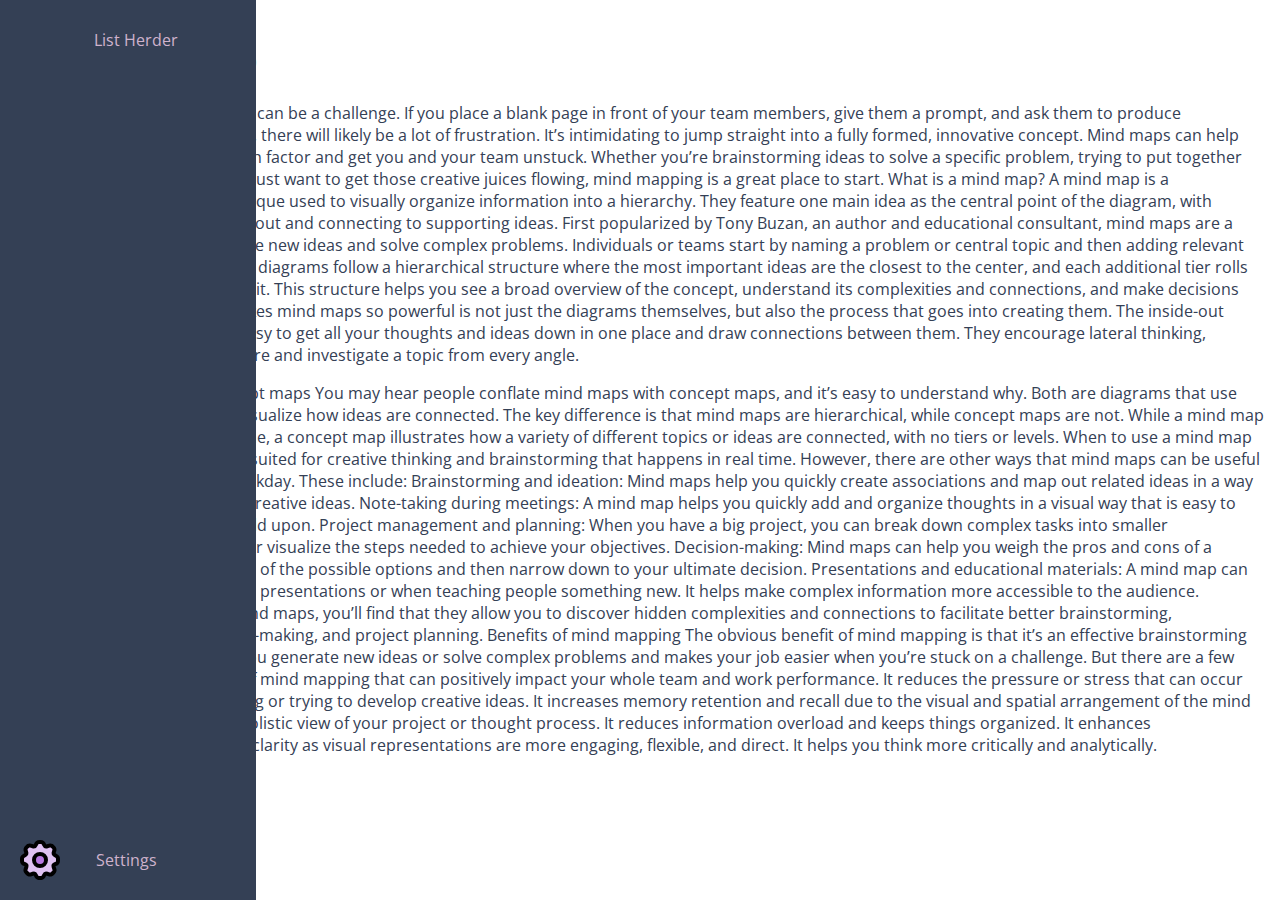
==== pages/tasks.html @ b0b8c1f2 "made navbar, starting initial navbar icon css" ====
<!DOCTYPE html>
<html lang="en">
	<head>
		<link rel="stylesheet" href="../styles/main.css">
		<link rel="stylesheet" href="../styles/tasks.css">
		<link
		    href="https://fonts.googleapis.com/css?family=Open+Sans:300,400,700&display=swap"
		        rel="stylesheet"
			  />
		<meta charset="UTF-8">
		<meta name="viewport"
	content="width=device-width, initial-scale=1.0">
		<title>To Do App</title>
	</head>
	<body>
		<nav class="navbar">
			<ul class="navbar-nav">
				<li class="logo">
					<a href="#" class="nav-link">
						<span class="link-text">List Herder</span>
					</a>
				</li>
				<li class="nav-item">
					<a href="#" class="nav-link">
						<svg viewBox="0 0 24 24" fill="none" xmlns="http://www.w3.org/2000/svg">


							<path class="colored"d="M12.9046 3.06005C12.6988 3 12.4659 3 12 3C11.5341 3 11.3012 3 11.0954 3.06005C10.7942 3.14794 10.5281 3.32808 10.3346 3.57511C10.2024 3.74388 10.1159 3.96016 9.94291 4.39272C9.69419 5.01452 9.00393 5.33471 8.36857 5.123L7.79779 4.93281C7.3929 4.79785 7.19045 4.73036 6.99196 4.7188C6.70039 4.70181 6.4102 4.77032 6.15701 4.9159C5.98465 5.01501 5.83376 5.16591 5.53197 5.4677C5.21122 5.78845 5.05084 5.94882 4.94896 6.13189C4.79927 6.40084 4.73595 6.70934 4.76759 7.01551C4.78912 7.2239 4.87335 7.43449 5.04182 7.85566C5.30565 8.51523 5.05184 9.26878 4.44272 9.63433L4.16521 9.80087C3.74031 10.0558 3.52786 10.1833 3.37354 10.3588C3.23698 10.5141 3.13401 10.696 3.07109 10.893C3 11.1156 3 11.3658 3 11.8663C3 12.4589 3 12.7551 3.09462 13.0088C3.17823 13.2329 3.31422 13.4337 3.49124 13.5946C3.69158 13.7766 3.96395 13.8856 4.50866 14.1035C5.06534 14.3261 5.35196 14.9441 5.16236 15.5129L4.94721 16.1584C4.79819 16.6054 4.72367 16.829 4.7169 17.0486C4.70875 17.3127 4.77049 17.5742 4.89587 17.8067C5.00015 18.0002 5.16678 18.1668 5.5 18.5C5.83323 18.8332 5.99985 18.9998 6.19325 19.1041C6.4258 19.2295 6.68733 19.2913 6.9514 19.2831C7.17102 19.2763 7.39456 19.2018 7.84164 19.0528L8.36862 18.8771C9.00393 18.6654 9.6942 18.9855 9.94291 19.6073C10.1159 20.0398 10.2024 20.2561 10.3346 20.4249C10.5281 20.6719 10.7942 20.8521 11.0954 20.94C11.3012 21 11.5341 21 12 21C12.4659 21 12.6988 21 12.9046 20.94C13.2058 20.8521 13.4719 20.6719 13.6654 20.4249C13.7976 20.2561 13.8841 20.0398 14.0571 19.6073C14.3058 18.9855 14.9961 18.6654 15.6313 18.8773L16.1579 19.0529C16.605 19.2019 16.8286 19.2764 17.0482 19.2832C17.3123 19.2913 17.5738 19.2296 17.8063 19.1042C17.9997 18.9999 18.1664 18.8333 18.4996 18.5001C18.8328 18.1669 18.9994 18.0002 19.1037 17.8068C19.2291 17.5743 19.2908 17.3127 19.2827 17.0487C19.2759 16.8291 19.2014 16.6055 19.0524 16.1584L18.8374 15.5134C18.6477 14.9444 18.9344 14.3262 19.4913 14.1035C20.036 13.8856 20.3084 13.7766 20.5088 13.5946C20.6858 13.4337 20.8218 13.2329 20.9054 13.0088C21 12.7551 21 12.4589 21 11.8663C21 11.3658 21 11.1156 20.9289 10.893C20.866 10.696 20.763 10.5141 20.6265 10.3588C20.4721 10.1833 20.2597 10.0558 19.8348 9.80087L19.5569 9.63416C18.9478 9.26867 18.6939 8.51514 18.9578 7.85558C19.1262 7.43443 19.2105 7.22383 19.232 7.01543C19.2636 6.70926 19.2003 6.40077 19.0506 6.13181C18.9487 5.94875 18.7884 5.78837 18.4676 5.46762C18.1658 5.16584 18.0149 5.01494 17.8426 4.91583C17.5894 4.77024 17.2992 4.70174 17.0076 4.71872C16.8091 4.73029 16.6067 4.79777 16.2018 4.93273L15.6314 5.12287C14.9961 5.33464 14.3058 5.0145 14.0571 4.39272C13.8841 3.96016 13.7976 3.74388 13.6654 3.57511C13.4719 3.32808 13.2058 3.14794 12.9046 3.06005Z" stroke="#000000" stroke-width="2" stroke-linecap="round" stroke-linejoin="round"/>
							<path class="inner" d="M15 12C15 13.6569 13.6569 15 12 15C10.3431 15 9 13.6569 9 12C9 10.3431 10.3431 9 12 9C13.6569 9 15 10.3431 15 12Z" stroke="#000000" stroke-width="2" stroke-linecap="round" stroke-linejoin="round"/>
												</svg></svg>
						<span class="link-text">Settings</span>
					</a>
				</li>
			</ul>
		</nav>
		<main>
			<h1>To Do App</h1>
			<p>Producing new ideas can be a challenge. If you place a blank page in front of your team members, give them a prompt, and ask them to produce something awesome, there will likely be a lot of frustration. It’s intimidating to jump straight into a fully formed, innovative concept. 


			Mind maps can help ease that intimidation factor and get you and your team unstuck. Whether you’re brainstorming ideas to solve a specific problem, trying to put together big-picture plans, or just want to get those creative juices flowing, mind mapping is a great place to start.


			What is a mind map?
			A mind map is a brainstorming technique used to visually organize information into a hierarchy. They feature one main idea as the central point of the diagram, with subtopics branching out and connecting to supporting ideas. First popularized by Tony Buzan, an author and educational consultant, mind maps are a visual way to generate new ideas and solve complex problems. Individuals or teams start by naming a problem or central topic and then adding relevant subtopics.


			Mind map diagrams follow a hierarchical structure where the most important ideas are the closest to the center, and each additional tier rolls up to the one before it. This structure helps you see a broad overview of the concept, understand its complexities and connections, and make decisions effectively.

			What makes mind maps so powerful is not just the diagrams themselves, but also the process that goes into creating them. The inside-out structure makes it easy to get all your thoughts and ideas down in one place and draw connections between them. They encourage lateral thinking, pushing you to explore and investigate a topic from every angle.</p>
			<p>Mind maps vs concept maps
			You may hear people conflate mind maps with concept maps, and it’s easy to understand why. Both are diagrams that use nodes and links to visualize how ideas are connected. The key difference is that mind maps are hierarchical, while concept maps are not. 

			While a mind map has one central theme, a concept map illustrates how a variety of different topics or ideas are connected, with no tiers or levels.


			When to use a mind map 
			Mind maps are best suited for creative thinking and brainstorming that happens in real time. However, there are other ways that mind maps can be useful throughout your workday. These include:  


			Brainstorming and ideation: Mind maps help you quickly create associations and map out related ideas in a way that can spark new, creative ideas. 
			Note-taking during meetings: A mind map helps you quickly add and organize thoughts in a visual way that is easy to refer back to and build upon. 
			Project management and planning: When you have a big project, you can break down complex tasks into smaller components to better visualize the steps needed to achieve your objectives.

			Decision-making: Mind maps can help you weigh the pros and cons of a decision or lay out all of the possible options and then narrow down to your ultimate decision.  
			Presentations and educational materials: A mind map can be a visual aid during presentations or when teaching people something new. It helps make complex information more accessible to the audience.
			However you use mind maps, you’ll find that they allow you to discover hidden complexities and connections to facilitate better brainstorming, exploration, decision-making, and project planning.


			Benefits of mind mapping 
			The obvious benefit of mind mapping is that it’s an effective brainstorming technique. It helps you generate new ideas or solve complex problems and makes your job easier when you’re stuck on a challenge. But there are a few additional benefits of mind mapping that can positively impact your whole team and work performance.


			It reduces the pressure or stress that can occur when problem-solving or trying to develop creative ideas.  
			It increases memory retention and recall due to the visual and spatial arrangement of the mind map. 
			It gives you a holistic view of your project or thought process. 
			It reduces information overload and keeps things organized. 
			It enhances communication and clarity as visual representations are more engaging, flexible, and direct. 
			It helps you think more critically and analytically.</p>
			<div class="SideBar">Sidebar
				<div class="Profile">Profile</div>
				<div class="Task Container"></div>
			</div>

			<div class="Task Sandbox">Task Sandbox</div>
		</main>
	</body>
</html>
---- styles/main.css ----
/* main.css */
:root {
	--primary-color: #DFC2F2;  
	--secondary-color: #CFB3CD;
	--font-size: 16px;
	--white-mode-primary-color: #344055; 
	--white-mode-secondary-color: #888098;
	--accent-color: #266DD3;
	font-family: 'Open Sans';
}

body {
	font-size: var(--font-size);
	color: var(--white-mode-primary-color);
}

body::-webkit-scrollbar{
	width: 1rem;
}

body::-webkit-scrollbar-track{
	background: var(--white-mode-secondary-color);
}

body::-webkit-scrollbar-thumb{
	background: var(--accent-color); 
}
---- styles/tasks.css ----
:root {
	--bg-primary: #344055;
	--bg-secondary: #CFB3CD;
	--text-color: #CFB3CD;
}
body {
	margin: 0;
	padding: 0;
}

main {
	margin-left: 5rem;
	padding: 1rem;
}

.navbar{
	width: 5rem;
	height: 100vh;
	position: fixed;
	background-color: var(--bg-primary);
	transition: 200ms ease;
}

.navbar-nav {
	list-style: none;
	padding: 0;
	margin: 0;
	display: flex;
	flex-direction: column;
	align-items: center;
	height: 100%;
}
.nav-item{
	width: 100%;
}

.nav-item:last-child {
	margin-top: auto;
}

.nav-link {
	display: flex;
	align-items: center;
	height: 5rem;
	text-decoration: none;
	transition: var(--transition-speed);
	color: var(--text-color);
}
.nav-link:hover .colored {
	filter: grayscale(0%) opacity(1);
	fill: #B878E2;

}

.link-text {
	display: none;
	margin-left: 1rem;
}

.nav-link svg{
	min-width: 2rem;
	width: 3rem;
	margin: 0 1rem;
}


.inner{
	opacity: 1;
	fill: #B878E2;
}
.colored {
	opacity: 1;
	fill: #DFC2F2;
}

.navbar:hover {
	width: 16rem;
}

.navbar:hover .link-text {
	display: block;
}
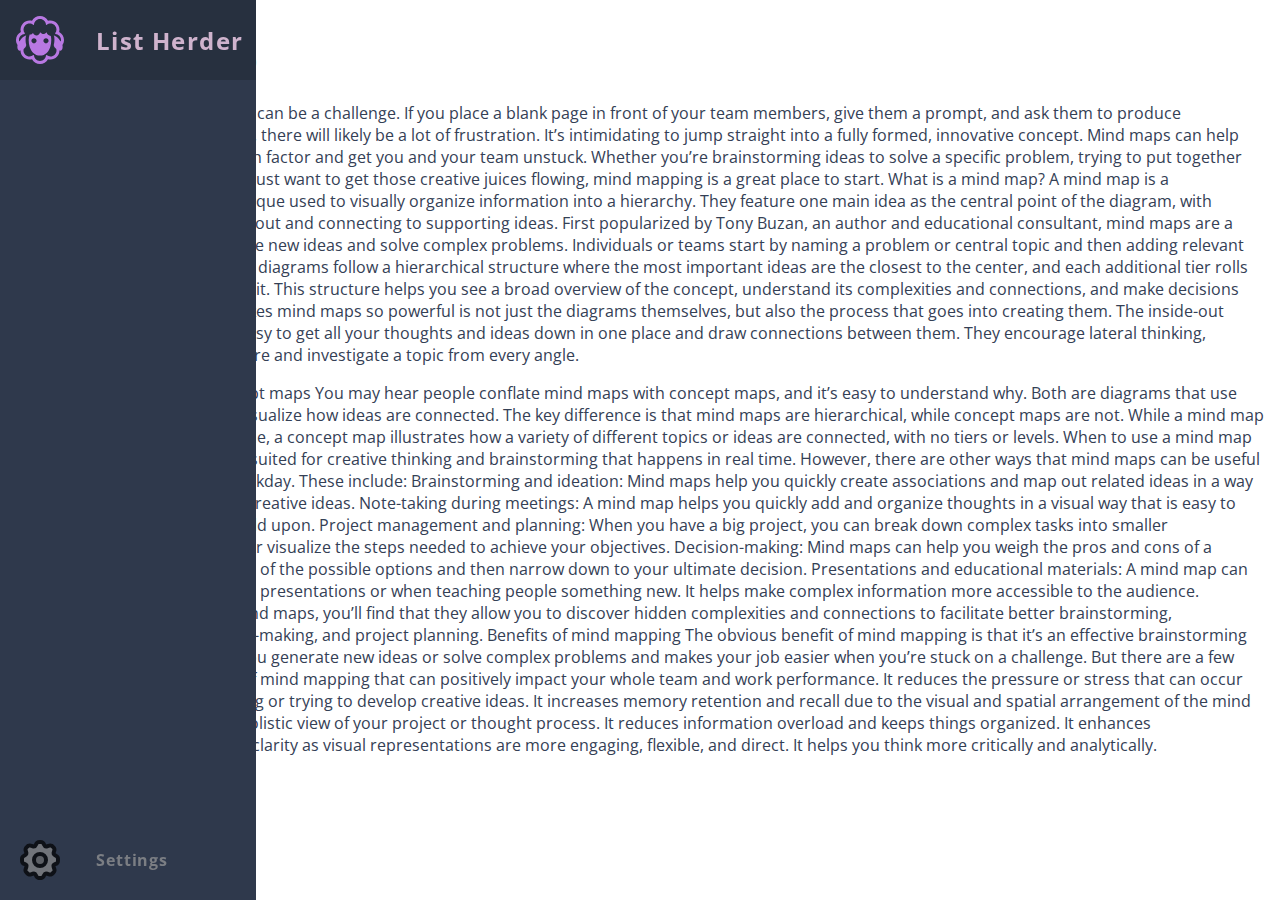
==== commit 66730a68: "Finished navbar skeleton" ====
--- a/pages/tasks.html
+++ b/pages/tasks.html
@@ -17,6 +17,7 @@
 			<ul class="navbar-nav">
 				<li class="logo">
 					<a href="#" class="nav-link">
+						<svg fill="#000000" viewBox="0 0 512 512" xmlns="http://www.w3.org/2000/svg"><path class="colored" d="M16.44 309.74c-2.44 11.52-2.82 21.72-1.14 30.61 2.57 13.13 9.94 29.4 25.12 29.08 1.13-.03 5.08-.63 7.58-1.43 0 26.51 10.75 50.51 28.12 67.88 24.77 24.77 61.13 34.06 94.65 24.34C187.28 491.97 220.02 512 256 512c35.98 0 68.72-20.03 85.23-51.78 33.52 9.72 69.88.43 94.65-24.34C453.25 418.51 464 394.51 464 368c2.5.8 6.45 1.4 7.58 1.43 15.18.32 22.55-15.95 25.12-29.08 1.68-8.89 1.3-19.09-1.14-30.61C506.33 293.83 512 275.21 512 256c0-35.98-20.03-68.72-51.78-85.23 9.71-33.52.44-69.87-24.34-94.65-24.77-24.78-61.12-34.05-94.65-24.34C324.72 20.03 291.97 0 256 0c-35.97 0-68.72 20.03-85.23 51.78-33.53-9.71-69.88-.44-94.65 24.34-24.78 24.78-34.05 61.13-24.34 94.65C20.03 187.28 0 220.02 0 256c0 19.21 5.67 37.83 16.44 53.74zM256 480c-34.46 0-61.85-26.98-63.88-60.02l-7.02-2.91c-24.94 20.91-62.54 20.01-86.36-3.81C87.16 401.68 80 385.67 80 368c0-5.84.79-11.51 2.25-16.88 3.9-2.84 7.26-5.96 10.07-9.36 13.24-16.01 18.13-20.42 15.82-41.15-4.79-12.3-6.07-36.94-5.81-53.6.26-16.66.64-25.63 6.8-38.79 1.37-2.75-21.6 7.52-24.51 9.37-22.59 14.4-34.88 32.69-50.56 54.59A64.403 64.403 0 0 1 32 256c0-34.17 27-61.79 60.02-63.87l2.92-7.02c-20.89-24.87-20.09-62.47 3.8-86.37 23.9-23.89 61.49-24.69 86.36-3.81l7.02-2.91C194.15 58.98 221.53 32 256 32s61.85 26.98 63.88 60.02l7.02 2.91c24.87-20.88 62.46-20.08 86.36 3.81 23.89 23.9 24.69 61.5 3.8 86.37l2.92 7.02C453 194.21 480 221.83 480 256c0 5.59-.72 11.01-2.06 16.18-15.68-21.9-27.97-40.19-50.56-54.59-2.91-1.85-25.88-12.12-24.51-9.37 6.16 13.16 6.54 22.13 6.8 38.79.26 16.66-1.02 41.3-5.81 53.6-2.31 20.73 2.58 25.14 15.82 41.15 2.81 3.4 6.17 6.52 10.07 9.36A64.32 64.32 0 0 1 432 368c0 17.67-7.16 33.68-18.74 45.26-23.82 23.82-61.42 24.72-86.36 3.81l-7.02 2.91C317.85 453.02 290.46 480 256 480zM145.75 196.32c-7 20.16-10.51 39.72-10.51 58.69 0 26.31 3.46 50.23 10.38 71.76C162.49 379.24 197 421 256 421c59.32 0 93.38-41.36 110.16-94.23 6.83-21.53 10.25-45.45 10.25-71.76 0-14.35-1.71-28.36-5.13-42.03-10.42 0-19.94-3.89-28.57-11.66-8.63-7.78-14.05-16.96-16.28-27.56-4.61 5.3-10.08 9.74-16.4 13.33-6.32 3.59-12.64 5.38-18.96 5.38-10.43 0-21.79-6.49-34.09-19.47-2.05 9.56-6.75 17.89-14.1 24.98-7.34 7.09-15.72 10.64-25.11 10.64-7.35 0-14.4-2.86-21.15-8.59-6.75-5.72-11.83-12.34-15.24-19.86-7.19 7.19-14.92 16.66-27.94 16.66-2.4 0-5.34-.01-7.69-.51zm73.68 68.82c0 15.15-12.28 27.43-27.43 27.43s-27.43-12.28-27.43-27.43c0-15.14 12.28-27.42 27.43-27.42s27.43 12.28 27.43 27.42zM320 292.57c-15.15 0-27.43-12.28-27.43-27.43 0-15.14 12.28-27.42 27.43-27.42s27.43 12.28 27.43 27.42c0 15.15-12.28 27.43-27.43 27.43z"/></svg></svg>
 						<span class="link-text">List Herder</span>
 					</a>
 				</li>
--- a/styles/tasks.css
+++ b/styles/tasks.css
@@ -1,7 +1,12 @@
 :root {
-	--bg-primary: #344055;
-	--bg-secondary: #CFB3CD;
-	--text-color: #CFB3CD;
+	--bg-primary: #2F394C;
+	--bg-secondary: #27303F;
+	--img-primary: #B878E2;
+	--img-secondary: #A656DC;
+	--text-primary: #C188E7;
+	--text-secondary: #CFB3CD;
+	--transition-speed: 600ms;
+	--text-transition-speed: 800ms;
 }
 body {
 	margin: 0;
@@ -18,7 +23,8 @@
 	height: 100vh;
 	position: fixed;
 	background-color: var(--bg-primary);
-	transition: 200ms ease;
+	transition: width 200ms ease;
+	overflow: hidden;
 }
 
 .navbar-nav {
@@ -44,12 +50,15 @@
 	height: 5rem;
 	text-decoration: none;
 	transition: var(--transition-speed);
-	color: var(--text-color);
+	color: var(--text-primary);
+	filter: grayscale(100%) opacity(0.7);
+	transition: var(--transition-speed);
 }
-.nav-link:hover .colored {
+
+.nav-link:hover{
 	filter: grayscale(0%) opacity(1);
-	fill: #B878E2;
-
+	background: var(--bg-secondary);
+	color: var(--text-secondary);
 }
 
 .link-text {
@@ -58,19 +67,22 @@
 }
 
 .nav-link svg{
-	min-width: 2rem;
+	min-width: 3rem;
 	width: 3rem;
 	margin: 0 1rem;
 }
 
 
 .inner{
-	opacity: 1;
-	fill: #B878E2;
+	fill: var(--img-secondary);
 }
 .colored {
-	opacity: 1;
-	fill: #DFC2F2;
+	fill: var(--img-primary);
+}
+
+.inner,
+.colored{
+	transition: var(--transition-speed);
 }
 
 .navbar:hover {
@@ -79,4 +91,27 @@
 
 .navbar:hover .link-text {
 	display: block;
+	font-weight: bold;
+	letter-spacing: 0.1ch;
+	transition: var(--transition-speed);
 }
+
+.logo {
+	font-weight: bold;
+	white-space:nowrap;
+	margin-bottom: 1rem;
+	text-align: center;
+	color: var(--text-secondary);
+	background: var(--bg-secondary);
+	font-size: 1.5rem;
+	width: 100%;
+}
+
+.logo svg {
+	transform: rotate(0deg);
+	transition: var(--transition-speed);
+}
+
+.navbar:hover .logo svg {
+	transform: rotate(360deg);
+}
